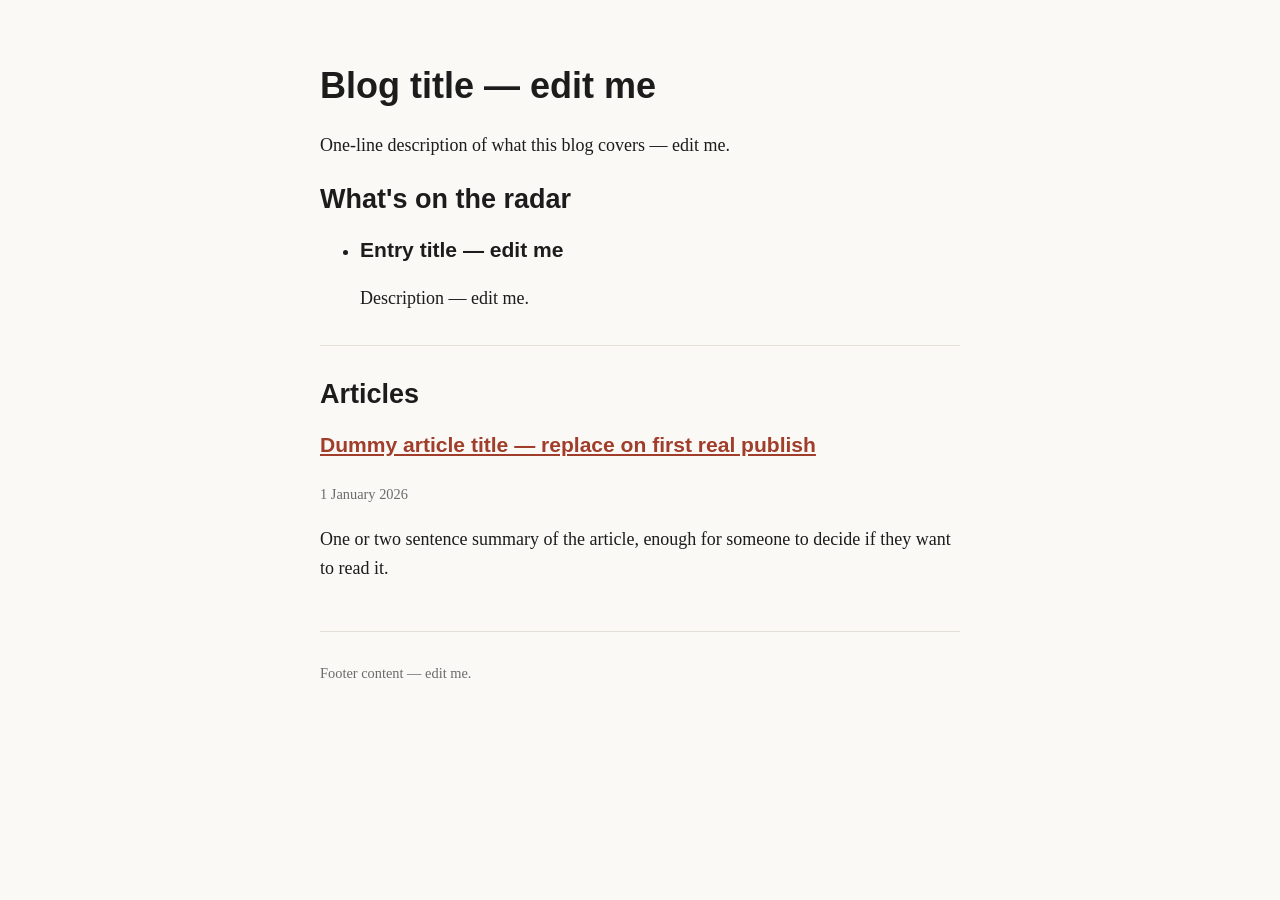
==== blog/index.html @ f917fb26 "refactoring + blog as default" ====
<!DOCTYPE html>
<html lang="en">
<head>
<meta charset="utf-8">
<meta name="viewport" content="width=device-width, initial-scale=1">
<title>Blog title — edit me</title>
<link rel="stylesheet" href="style.css">
</head>
<body>

<header>
  <h1>Blog title — edit me</h1>
  <p>One-line description of what this blog covers — edit me.</p>
</header>

<main>

  <section id="radar" class="radar">
    <h2>What's on the radar</h2>
    <!-- One entry per item on the radar — there can be several at once, or none. The radar class on this section is a styling hook — style the whole block (e.g. as a card), not just the list. -->
    <ul>
      <li>
        <h3>Entry title — edit me</h3>
        <p>Description — edit me.</p>
      </li>
    </ul>
  </section>

  <hr>

  <section id="articles">
    <h2>Articles</h2>

    <!-- One entry per published article, newest first. Copy this block, fill it in, repeat. -->
    <article>
      <h3><a href="articles/dummy-article.html">Dummy article title — replace on first real publish</a></h3>
      <time datetime="2026-01-01">1 January 2026</time>
      <p>One or two sentence summary of the article, enough for someone to decide if they want to read it.</p>
    </article>

  </section>

</main>

<footer>
  <p>Footer content — edit me.</p>
</footer>

</body>
</html>
---- blog/style.css ----
/* Starter template — edit the variables below on first run, and anything else past that point whenever it's genuinely useful. */
:root {
  --font-body: Georgia, "Iowan Old Style", serif;
  --font-heading: -apple-system, "Helvetica Neue", sans-serif;
  --color-bg: #faf9f6;
  --color-text: #1c1c1c;
  --color-muted: #6b6b6b;
  --color-accent: #a13d2b;
  --color-border: #e3e0d8;
  --measure: 40rem;
}

* {
  box-sizing: border-box;
}

body {
  margin: 0;
  padding: 2.5rem 1.25rem;
  background: var(--color-bg);
  color: var(--color-text);
  font-family: var(--font-body);
  font-size: 1.125rem;
  line-height: 1.6;
}

header,
main,
footer,
article,
nav {
  max-width: var(--measure);
  margin-left: auto;
  margin-right: auto;
}

nav {
  padding: 1.25rem 0;
  margin-bottom: 2.5rem;
  border-bottom: 1px solid var(--color-border);
}

nav a {
  display: inline-block;
  font-family: var(--font-heading);
  font-weight: 700;
  font-size: 1.05rem;
  color: var(--color-text);
  text-decoration: none;
}

nav a:hover {
  color: var(--color-accent);
}

h1,
h2,
h3 {
  font-family: var(--font-heading);
  line-height: 1.2;
}

a {
  color: var(--color-accent);
}

time {
  color: var(--color-muted);
  font-size: 0.9rem;
}

hr {
  border: none;
  border-top: 1px solid var(--color-border);
  margin: 2rem 0;
}

blockquote {
  margin: 1.5rem 0;
  padding-left: 1rem;
  border-left: 3px solid var(--color-border);
  color: var(--color-muted);
}

footer {
  margin-top: 3rem;
  padding-top: 1rem;
  border-top: 1px solid var(--color-border);
  color: var(--color-muted);
  font-size: 0.9rem;
}
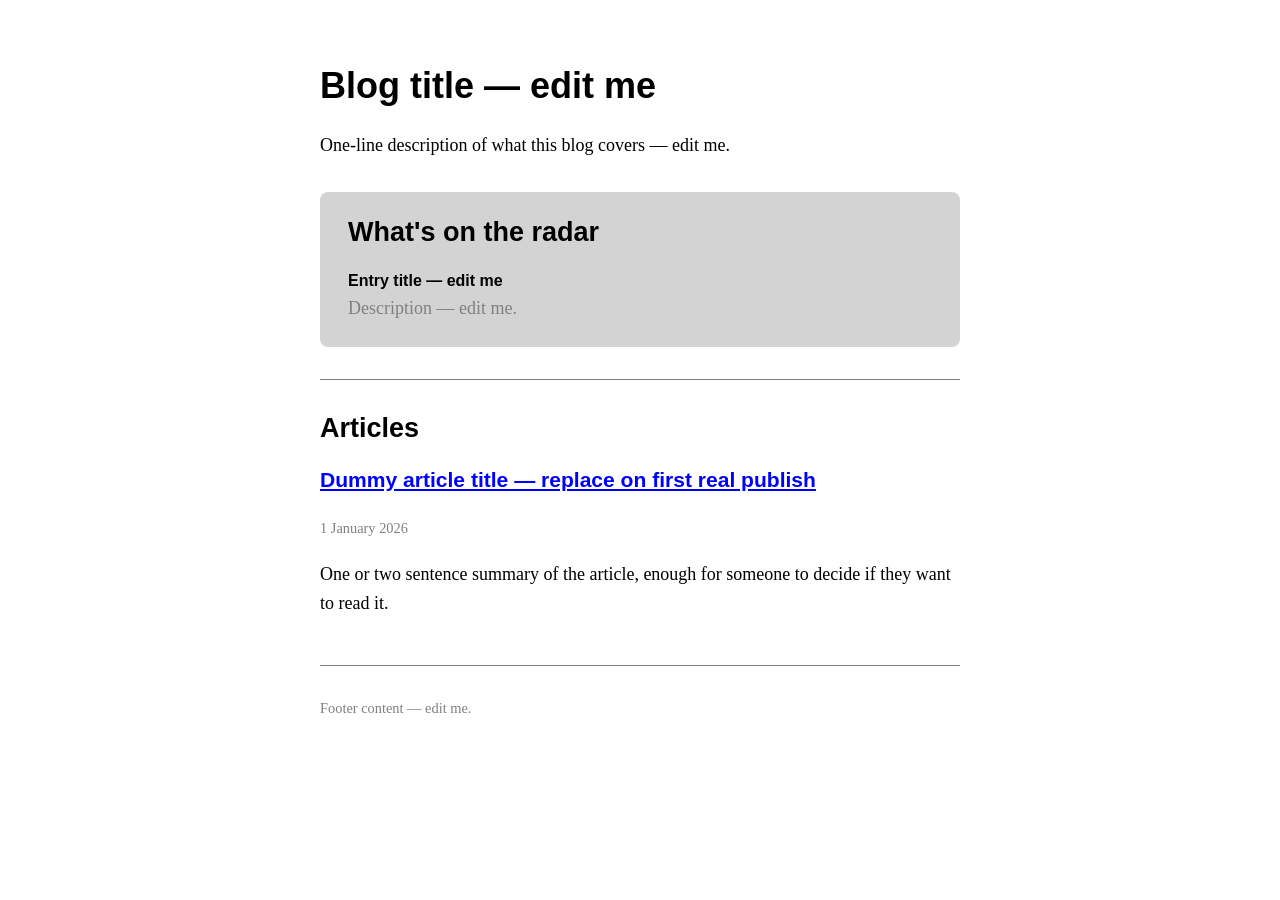
==== commit 833ada7f: "minor fix to prompts and fix newlines inconsistencies" ====
--- a/blog/index.html
+++ b/blog/index.html
@@ -47,4 +47,4 @@
 </footer>
 
 </body>
-</html>+</html>
--- a/blog/style.css
+++ b/blog/style.css
@@ -1,13 +1,16 @@
-/* Starter template — edit the variables below on first run, and anything else past that point whenever it's genuinely useful. */
+/* These color values are placeholders, not a real palette — obviously so, on purpose. */
+/* Replace them before anything else. Everything past that point is a good-enough default. */
 :root {
   --font-body: Georgia, "Iowan Old Style", serif;
   --font-heading: -apple-system, "Helvetica Neue", sans-serif;
-  --color-bg: #faf9f6;
-  --color-text: #1c1c1c;
-  --color-muted: #6b6b6b;
-  --color-accent: #a13d2b;
-  --color-border: #e3e0d8;
+  --color-bg: white;
+  --color-text: black;
+  --color-muted: gray;
+  --color-accent: blue;
+  --color-border: gray;
+  --color-card-bg: lightgray;
   --measure: 40rem;
+  --radius: 0.5rem;
 }
 
 * {
@@ -24,17 +27,42 @@
   line-height: 1.6;
 }
 
-header,
-main,
-footer,
-article,
+/* Each of these is centered on its own, on purpose — editing one won't */
+/* accidentally change the others. */
+
+header {
+  max-width: var(--measure);
+  margin-left: auto;
+  margin-right: auto;
+}
+
+main {
+  max-width: var(--measure);
+  margin-left: auto;
+  margin-right: auto;
+}
+
+article {
+  max-width: var(--measure);
+  margin-left: auto;
+  margin-right: auto;
+}
+
+footer {
+  max-width: var(--measure);
+  margin-left: auto;
+  margin-right: auto;
+  margin-top: 3rem;
+  padding-top: 1rem;
+  border-top: 1px solid var(--color-border);
+  color: var(--color-muted);
+  font-size: 0.9rem;
+}
+
 nav {
   max-width: var(--measure);
   margin-left: auto;
   margin-right: auto;
-}
-
-nav {
   padding: 1.25rem 0;
   margin-bottom: 2.5rem;
   border-bottom: 1px solid var(--color-border);
@@ -82,10 +110,95 @@
   color: var(--color-muted);
 }
 
-footer {
-  margin-top: 3rem;
-  padding-top: 1rem;
+/* Radar: a visually distinct card, deliberately different from the plain */
+/* article list below it — a tinted background, rounded corners, its own */
+/* internal spacing between entries. */
+
+.radar {
+  background: var(--color-card-bg);
+  border-radius: var(--radius);
+  padding: 1.5rem 1.75rem;
+  margin: 2rem 0;
+}
+
+.radar h2 {
+  margin-top: 0;
+}
+
+.radar ul {
+  list-style: none;
+  margin: 0;
+  padding: 0;
+}
+
+.radar li {
+  padding: 0.75rem 0;
   border-top: 1px solid var(--color-border);
-  color: var(--color-muted);
-  font-size: 0.9rem;
-}
+}
+
+.radar li:first-child {
+  border-top: none;
+  padding-top: 0;
+}
+
+.radar li:last-child {
+  padding-bottom: 0;
+}
+
+.radar h3 {
+  margin: 0 0 0.25rem 0;
+  font-size: 1rem;
+}
+
+.radar p {
+  margin: 0;
+  color: var(--color-muted);
+}
+
+/* Print: readable on paper by default, no separate effort required. */
+
+@media print {
+  body {
+    background: white;
+    color: black;
+    font-size: 12pt;
+    padding: 0;
+  }
+
+  nav {
+    display: none;
+  }
+
+  a {
+    color: black;
+    text-decoration: underline;
+  }
+
+  .radar {
+    background: none;
+    border: 1px solid black;
+  }
+
+  #sources a::after {
+    content: " (" attr(href) ")";
+    font-size: 0.85em;
+    color: black;
+  }
+
+  h1,
+  h2,
+  h3 {
+    page-break-after: avoid;
+  }
+
+  article,
+  blockquote,
+  li {
+    page-break-inside: avoid;
+  }
+
+  footer {
+    border-top: 1px solid black;
+    color: black;
+  }
+}
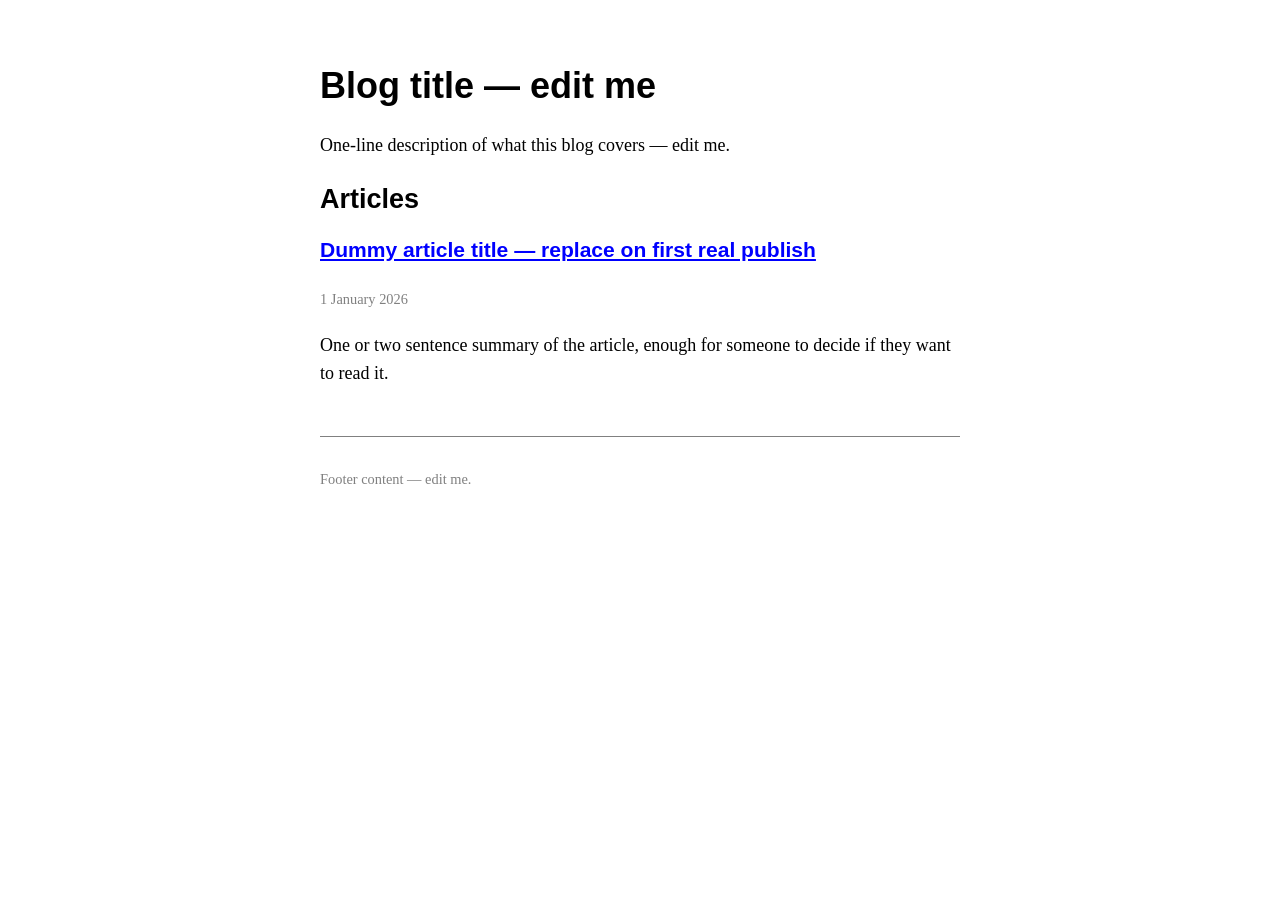
==== commit fd0d2f6a: "split publish into write-article and publish skills" ====
--- a/blog/index.html
+++ b/blog/index.html
@@ -14,19 +14,6 @@
 </header>
 
 <main>
-
-  <section id="radar" class="radar">
-    <h2>What's on the radar</h2>
-    <!-- One entry per item on the radar — there can be several at once, or none. The radar class on this section is a styling hook — style the whole block (e.g. as a card), not just the list. -->
-    <ul>
-      <li>
-        <h3>Entry title — edit me</h3>
-        <p>Description — edit me.</p>
-      </li>
-    </ul>
-  </section>
-
-  <hr>
 
   <section id="articles">
     <h2>Articles</h2>
--- a/blog/style.css
+++ b/blog/style.css
@@ -110,51 +110,6 @@
   color: var(--color-muted);
 }
 
-/* Radar: a visually distinct card, deliberately different from the plain */
-/* article list below it — a tinted background, rounded corners, its own */
-/* internal spacing between entries. */
-
-.radar {
-  background: var(--color-card-bg);
-  border-radius: var(--radius);
-  padding: 1.5rem 1.75rem;
-  margin: 2rem 0;
-}
-
-.radar h2 {
-  margin-top: 0;
-}
-
-.radar ul {
-  list-style: none;
-  margin: 0;
-  padding: 0;
-}
-
-.radar li {
-  padding: 0.75rem 0;
-  border-top: 1px solid var(--color-border);
-}
-
-.radar li:first-child {
-  border-top: none;
-  padding-top: 0;
-}
-
-.radar li:last-child {
-  padding-bottom: 0;
-}
-
-.radar h3 {
-  margin: 0 0 0.25rem 0;
-  font-size: 1rem;
-}
-
-.radar p {
-  margin: 0;
-  color: var(--color-muted);
-}
-
 /* Print: readable on paper by default, no separate effort required. */
 
 @media print {
@@ -172,11 +127,6 @@
   a {
     color: black;
     text-decoration: underline;
-  }
-
-  .radar {
-    background: none;
-    border: 1px solid black;
   }
 
   #sources a::after {
